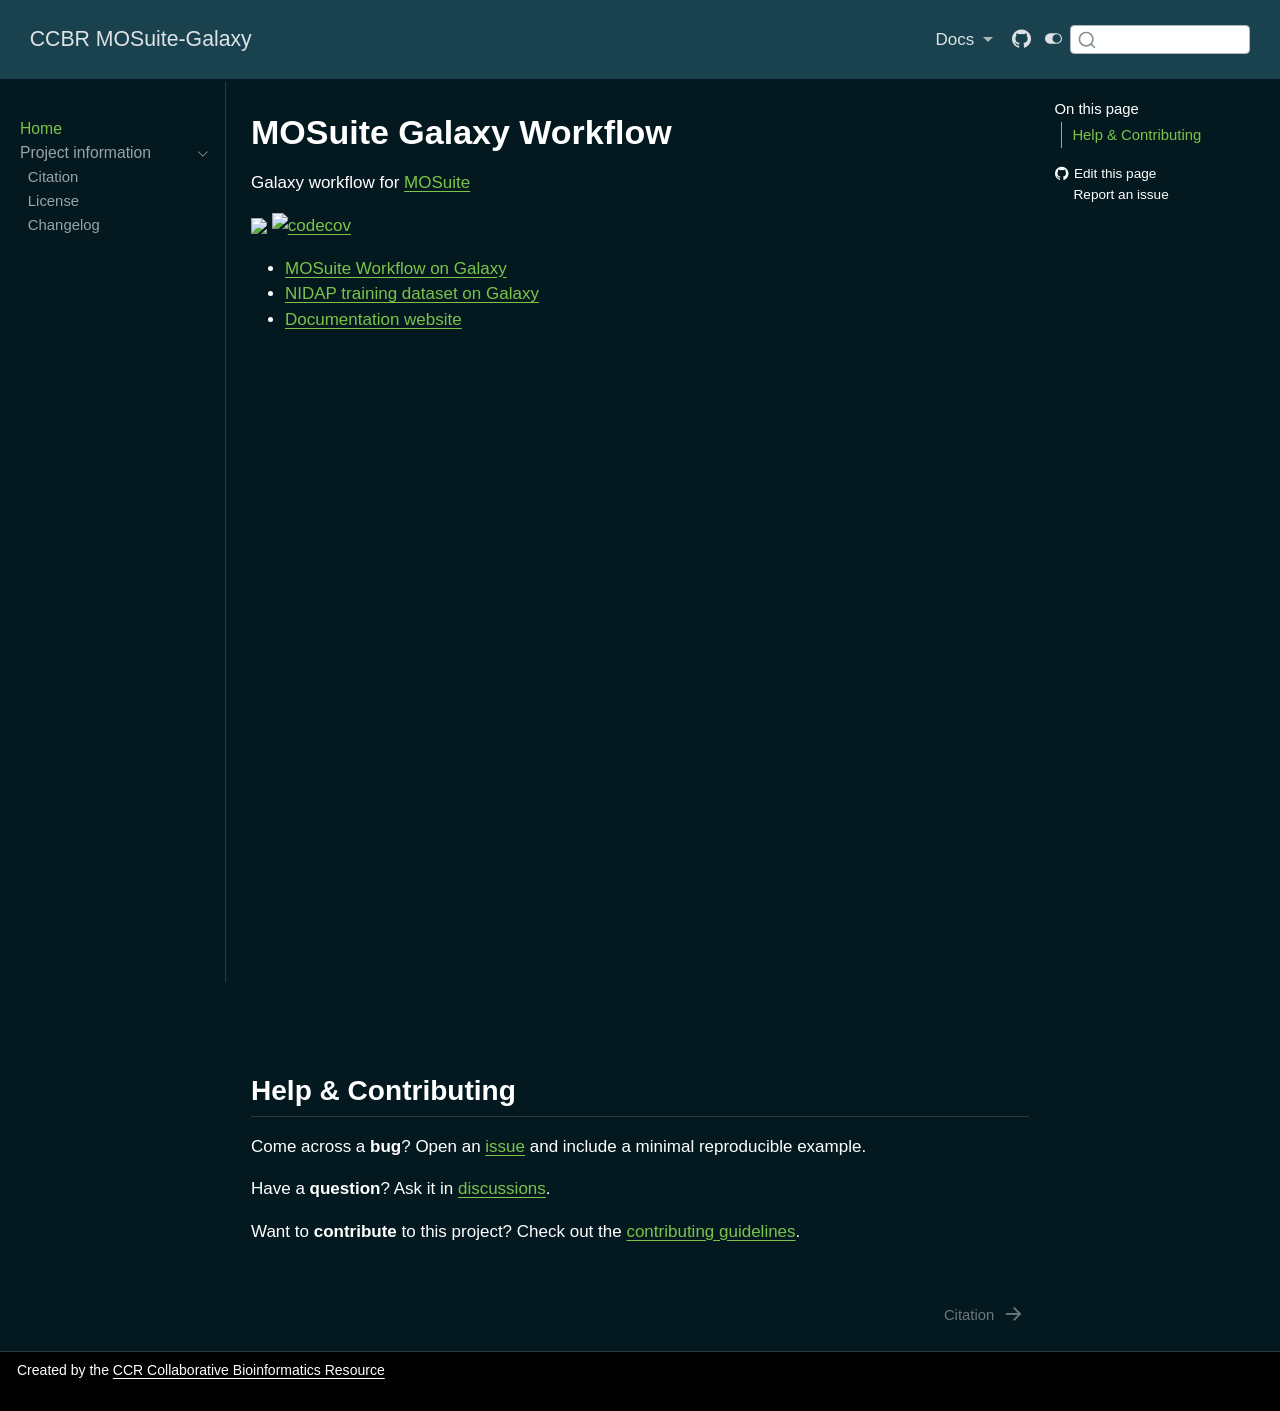
==== index.html @ 38324825 "Built site for gh-pages" ====
<!DOCTYPE html>
<html xmlns="http://www.w3.org/1999/xhtml" lang="en" xml:lang="en"><head>

<meta charset="utf-8">
<meta name="generator" content="quarto-1.9.31">

<meta name="viewport" content="width=device-width, initial-scale=1.0, user-scalable=yes">


<title>MOSuite Galaxy Workflow – CCBR MOSuite-Galaxy</title>
<style>
/* Default styles provided by pandoc.
** See https://pandoc.org/MANUAL.html#variables-for-html for config info.
*/
code{white-space: pre-wrap;}
span.smallcaps{font-variant: small-caps;}
div.columns{display: flex; gap: min(4vw, 1.5em);}
div.column{flex: auto; overflow-x: auto;}
div.hanging-indent{margin-left: 1.5em; text-indent: -1.5em;}
ul.task-list{list-style: none;}
ul.task-list li input[type="checkbox"] {
  width: 0.8em;
  margin: 0 0.8em 0.2em -1em; /* quarto-specific, see https://github.com/quarto-dev/quarto-cli/issues/4556 */ 
  vertical-align: middle;
}
</style>


<script src="site_libs/quarto-nav/quarto-nav.js"></script>
<script src="site_libs/quarto-nav/headroom.min.js"></script>
<script src="site_libs/clipboard/clipboard.min.js"></script>
<script src="site_libs/quarto-search/autocomplete.umd.js"></script>
<script src="site_libs/quarto-search/fuse.min.js"></script>
<script src="site_libs/quarto-search/quarto-search.js"></script>
<meta name="quarto:offset" content="./">
<link href="./cite.qmd" rel="next">
<script src="site_libs/quarto-html/quarto.js" type="module"></script>
<script src="site_libs/quarto-html/tabsets/tabsets.js" type="module"></script>
<script src="site_libs/quarto-html/popper.min.js"></script>
<script src="site_libs/quarto-html/tippy.umd.min.js"></script>
<script src="site_libs/quarto-html/anchor.min.js"></script>
<link href="site_libs/quarto-html/tippy.css" rel="stylesheet">
<link href="site_libs/quarto-html/quarto-syntax-highlighting-a1e9b70a0eaf1a64cba162db44e3fb1b.css" rel="stylesheet" class="quarto-color-scheme" id="quarto-text-highlighting-styles">
<link href="site_libs/quarto-html/quarto-syntax-highlighting-dark-fa35d069e1f21f13dc948bfe3a27bdc8.css" rel="stylesheet" class="quarto-color-scheme quarto-color-alternate" id="quarto-text-highlighting-styles">
<script src="site_libs/bootstrap/bootstrap.min.js"></script>
<link href="site_libs/bootstrap/bootstrap-icons.css" rel="stylesheet">
<link href="site_libs/bootstrap/bootstrap-3b1de569185897501411def4db9abafe.min.css" rel="stylesheet" append-hash="true" class="quarto-color-scheme" id="quarto-bootstrap" data-mode="light">
<link href="site_libs/bootstrap/bootstrap-dark-c319ce0831096bfe64af10b873e73c9f.min.css" rel="stylesheet" append-hash="true" class="quarto-color-scheme quarto-color-alternate" id="quarto-bootstrap" data-mode="dark">
<script id="quarto-search-options" type="application/json">{
  "location": "navbar",
  "copy-button": false,
  "collapse-after": 3,
  "panel-placement": "end",
  "type": "textbox",
  "limit": 50,
  "keyboard-shortcut": [
    "f",
    "/",
    "s"
  ],
  "language": {
    "search-no-results-text": "No results",
    "search-matching-documents-text": "matching documents",
    "search-copy-link-title": "Copy link to search",
    "search-hide-matches-text": "Hide additional matches",
    "search-more-match-text": "more match in this document",
    "search-more-matches-text": "more matches in this document",
    "search-clear-button-title": "Clear",
    "search-text-placeholder": "",
    "search-detached-cancel-button-title": "Cancel",
    "search-submit-button-title": "Submit",
    "search-label": "Search"
  }
}</script>


</head>

<body class="nav-sidebar docked nav-fixed quarto-dark"><script id="quarto-html-before-body" type="application/javascript">
    const toggleBodyColorMode = (bsSheetEl) => {
      const mode = bsSheetEl.getAttribute("data-mode");
      const bodyEl = window.document.querySelector("body");
      if (mode === "dark") {
        bodyEl.classList.add("quarto-dark");
        bodyEl.classList.remove("quarto-light");
      } else {
        bodyEl.classList.add("quarto-light");
        bodyEl.classList.remove("quarto-dark");
      }
    }
    const toggleBodyColorPrimary = () => {
      const bsSheetEl = window.document.querySelector("link#quarto-bootstrap:not([rel=disabled-stylesheet])");
      if (bsSheetEl) {
        toggleBodyColorMode(bsSheetEl);
      }
    }
    const setColorSchemeToggle = (alternate) => {
      const toggles = window.document.querySelectorAll('.quarto-color-scheme-toggle');
      for (let i=0; i < toggles.length; i++) {
        const toggle = toggles[i];
        if (toggle) {
          if (alternate) {
            toggle.classList.add("alternate");
          } else {
            toggle.classList.remove("alternate");
          }
        }
      }
    };
    const toggleColorMode = (alternate) => {
      // Switch the stylesheets
      const primaryStylesheets = window.document.querySelectorAll('link.quarto-color-scheme:not(.quarto-color-alternate)');
      const alternateStylesheets = window.document.querySelectorAll('link.quarto-color-scheme.quarto-color-alternate');
      manageTransitions('#quarto-margin-sidebar .nav-link', false);
      if (alternate) {
        // note: dark is layered on light, we don't disable primary!
        enableStylesheet(alternateStylesheets);
        for (const sheetNode of alternateStylesheets) {
          if (sheetNode.id === "quarto-bootstrap") {
            toggleBodyColorMode(sheetNode);
          }
        }
      } else {
        disableStylesheet(alternateStylesheets);
        enableStylesheet(primaryStylesheets)
        toggleBodyColorPrimary();
      }
      manageTransitions('#quarto-margin-sidebar .nav-link', true);
      // Switch the toggles
      setColorSchemeToggle(alternate)
      // Hack to workaround the fact that safari doesn't
      // properly recolor the scrollbar when toggling (#1455)
      if (navigator.userAgent.indexOf('Safari') > 0 && navigator.userAgent.indexOf('Chrome') == -1) {
        manageTransitions("body", false);
        window.scrollTo(0, 1);
        setTimeout(() => {
          window.scrollTo(0, 0);
          manageTransitions("body", true);
        }, 40);
      }
    }
    const disableStylesheet = (stylesheets) => {
      for (let i=0; i < stylesheets.length; i++) {
        const stylesheet = stylesheets[i];
        stylesheet.rel = 'disabled-stylesheet';
      }
    }
    const enableStylesheet = (stylesheets) => {
      for (let i=0; i < stylesheets.length; i++) {
        const stylesheet = stylesheets[i];
        if(stylesheet.rel !== 'stylesheet') { // for Chrome, which will still FOUC without this check
          stylesheet.rel = 'stylesheet';
        }
      }
    }
    const manageTransitions = (selector, allowTransitions) => {
      const els = window.document.querySelectorAll(selector);
      for (let i=0; i < els.length; i++) {
        const el = els[i];
        if (allowTransitions) {
          el.classList.remove('notransition');
        } else {
          el.classList.add('notransition');
        }
      }
    }
    const isFileUrl = () => {
      return window.location.protocol === 'file:';
    }
    const hasAlternateSentinel = () => {
      let styleSentinel = getColorSchemeSentinel();
      if (styleSentinel !== null) {
        return styleSentinel === "alternate";
      } else {
        return false;
      }
    }
    const setStyleSentinel = (alternate) => {
      const value = alternate ? "alternate" : "default";
      if (!isFileUrl()) {
        window.localStorage.setItem("quarto-color-scheme", value);
      } else {
        localAlternateSentinel = value;
      }
    }
    const getColorSchemeSentinel = () => {
      if (!isFileUrl()) {
        const storageValue = window.localStorage.getItem("quarto-color-scheme");
        return storageValue != null ? storageValue : localAlternateSentinel;
      } else {
        return localAlternateSentinel;
      }
    }
    const toggleGiscusIfUsed = (isAlternate, darkModeDefault) => {
      const baseTheme = document.querySelector('#giscus-base-theme')?.value ?? 'light';
      const alternateTheme = document.querySelector('#giscus-alt-theme')?.value ?? 'dark';
      let newTheme = '';
      if(authorPrefersDark) {
        newTheme = isAlternate ? baseTheme : alternateTheme;
      } else {
        newTheme = isAlternate ? alternateTheme : baseTheme;
      }
      const changeGiscusTheme = () => {
        // From: https://github.com/giscus/giscus/issues/336
        const sendMessage = (message) => {
          const iframe = document.querySelector('iframe.giscus-frame');
          if (!iframe) return;
          iframe.contentWindow.postMessage({ giscus: message }, 'https://giscus.app');
        }
        sendMessage({
          setConfig: {
            theme: newTheme
          }
        });
      }
      const isGiscussLoaded = window.document.querySelector('iframe.giscus-frame') !== null;
      if (isGiscussLoaded) {
        changeGiscusTheme();
      }
    };
    const authorPrefersDark = true;
    const darkModeDefault = authorPrefersDark;
    let localAlternateSentinel = darkModeDefault ? 'alternate' : 'default';
    // Dark / light mode switch
    window.quartoToggleColorScheme = () => {
      // Read the current dark / light value
      let toAlternate = !hasAlternateSentinel();
      toggleColorMode(toAlternate);
      setStyleSentinel(toAlternate);
      toggleGiscusIfUsed(toAlternate, darkModeDefault);
      window.dispatchEvent(new Event('resize'));
    };
    // Switch to dark mode if need be
    if (hasAlternateSentinel()) {
      toggleColorMode(true);
    } else {
      toggleColorMode(false);
    }
  </script>

<div id="quarto-search-results"></div>
  <header id="quarto-header" class="headroom fixed-top">
    <nav class="navbar navbar-expand-lg " data-bs-theme="dark">
      <div class="navbar-container container-fluid">
      <div class="navbar-brand-container mx-auto">
    <a class="navbar-brand" href="./index.html">
    <span class="navbar-title">CCBR MOSuite-Galaxy</span>
    </a>
  </div>
            <div id="quarto-search" class="" title="Search"></div>
          <button class="navbar-toggler" type="button" data-bs-toggle="collapse" data-bs-target="#navbarCollapse" aria-controls="navbarCollapse" role="menu" aria-expanded="false" aria-label="Toggle navigation" onclick="if (window.quartoToggleHeadroom) { window.quartoToggleHeadroom(); }">
  <span class="navbar-toggler-icon"></span>
</button>
          <div class="collapse navbar-collapse" id="navbarCollapse">
            <ul class="navbar-nav navbar-nav-scroll ms-auto">
  <li class="nav-item dropdown ">
    <a class="nav-link dropdown-toggle" href="#" id="nav-menu-docs" role="link" data-bs-toggle="dropdown" aria-expanded="false">
 <span class="menu-text">Docs</span>
    </a>
    <ul class="dropdown-menu dropdown-menu-end" aria-labelledby="nav-menu-docs">    
        <li>
    <a class="dropdown-item" href="./index.html">
 <span class="dropdown-text">Home</span></a>
  </li>  
        <li><hr class="dropdown-divider"></li>
        <li class="dropdown-header">Project information</li>
        <li>
    <a class="dropdown-item" href="./cite.qmd">
 <span class="dropdown-text">Citation</span></a>
  </li>  
        <li>
    <a class="dropdown-item" href="./LICENSE.html">
 <span class="dropdown-text">License</span></a>
  </li>  
        <li>
    <a class="dropdown-item" href="./CHANGELOG.html">
 <span class="dropdown-text">Changelog</span></a>
  </li>  
    </ul>
  </li>
  <li class="nav-item compact">
    <a class="nav-link" href="https://github.com/CCBR/MOSuite-Galaxy"> <i class="bi bi-github" role="img" aria-label="CCBR/MOSuite-Galaxy GitHub">
</i> 
<span class="menu-text"></span></a>
  </li>  
</ul>
          </div> <!-- /navcollapse -->
            <div class="quarto-navbar-tools">
  <a href="" class="quarto-color-scheme-toggle quarto-navigation-tool  px-1" onclick="window.quartoToggleColorScheme(); return false;" title="Toggle dark mode"><i class="bi"></i></a>
</div>
      </div> <!-- /container-fluid -->
    </nav>
  <nav class="quarto-secondary-nav">
    <div class="container-fluid d-flex">
      <button type="button" class="quarto-btn-toggle btn" data-bs-toggle="collapse" role="button" data-bs-target=".quarto-sidebar-collapse-item" aria-controls="quarto-sidebar" aria-expanded="false" aria-label="Toggle sidebar navigation" onclick="if (window.quartoToggleHeadroom) { window.quartoToggleHeadroom(); }">
        <i class="bi bi-layout-text-sidebar-reverse"></i>
      </button>
        <nav class="quarto-page-breadcrumbs" aria-label="breadcrumb"><ol class="breadcrumb"><li class="breadcrumb-item"><a href="./index.html">Home</a></li></ol></nav>
        <a class="flex-grow-1" role="navigation" data-bs-toggle="collapse" data-bs-target=".quarto-sidebar-collapse-item" aria-controls="quarto-sidebar" aria-expanded="false" aria-label="Toggle sidebar navigation" onclick="if (window.quartoToggleHeadroom) { window.quartoToggleHeadroom(); }">      
        </a>
    </div>
  </nav>
</header>
<!-- content -->
<div id="quarto-content" class="quarto-container page-columns page-rows-contents page-layout-article page-navbar">
<!-- sidebar -->
  <nav id="quarto-sidebar" class="sidebar collapse collapse-horizontal quarto-sidebar-collapse-item sidebar-navigation docked overflow-auto">
    <div class="sidebar-menu-container"> 
    <ul class="list-unstyled mt-1">
        <li class="sidebar-item">
  <div class="sidebar-item-container"> 
  <a href="./index.html" class="sidebar-item-text sidebar-link active">
 <span class="menu-text">Home</span></a>
  </div>
</li>
        <li class="sidebar-item sidebar-item-section">
      <div class="sidebar-item-container"> 
            <a class="sidebar-item-text sidebar-link text-start" data-bs-toggle="collapse" data-bs-target="#quarto-sidebar-section-1" role="navigation" aria-expanded="true">
 <span class="menu-text">Project information</span></a>
          <a class="sidebar-item-toggle text-start" data-bs-toggle="collapse" data-bs-target="#quarto-sidebar-section-1" role="navigation" aria-expanded="true" aria-label="Toggle section">
            <i class="bi bi-chevron-right ms-2"></i>
          </a> 
      </div>
      <ul id="quarto-sidebar-section-1" class="collapse list-unstyled sidebar-section depth1 show">  
          <li class="sidebar-item">
  <div class="sidebar-item-container"> 
  <a href="./cite.qmd" class="sidebar-item-text sidebar-link">
 <span class="menu-text">Citation</span></a>
  </div>
</li>
          <li class="sidebar-item">
  <div class="sidebar-item-container"> 
  <a href="./LICENSE.html" class="sidebar-item-text sidebar-link">
 <span class="menu-text">License</span></a>
  </div>
</li>
          <li class="sidebar-item">
  <div class="sidebar-item-container"> 
  <a href="./CHANGELOG.html" class="sidebar-item-text sidebar-link">
 <span class="menu-text">Changelog</span></a>
  </div>
</li>
      </ul>
  </li>
    </ul>
    </div>
</nav>
<div id="quarto-sidebar-glass" class="quarto-sidebar-collapse-item" data-bs-toggle="collapse" data-bs-target=".quarto-sidebar-collapse-item"></div>
<!-- margin-sidebar -->
    <div id="quarto-margin-sidebar" class="sidebar margin-sidebar">
        <nav id="TOC" role="doc-toc" class="toc-active">
    <h2 id="toc-title">On this page</h2>
   
  <ul>
  <li><a href="#help-contributing" id="toc-help-contributing" class="nav-link active" data-scroll-target="#help-contributing">Help &amp; Contributing</a></li>
  </ul>
<div class="toc-actions"><ul><li><a href="https://github.com/CCBR/MOSuite-Galaxy/edit/main/index.qmd" class="toc-action"><i class="bi bi-github"></i>Edit this page</a></li><li><a href="https://github.com/CCBR/MOSuite-Galaxy/issues/new" class="toc-action"><i class="bi empty"></i>Report an issue</a></li></ul></div></nav>
    </div>
<!-- main -->
<main class="content" id="quarto-document-content">


<header id="title-block-header" class="quarto-title-block default">
<div class="quarto-title">
<h1 class="title">MOSuite Galaxy Workflow</h1>
</div>



<div class="quarto-title-meta">

    
  
    
  </div>
  


</header>


<p>Galaxy workflow for <a href="https://github.com/CCBR/MOSuite">MOSuite</a></p>
<p><a href="https://github.com/CCBR/MOSuite-Galaxy/actions/workflows/build-python.yml"><img src="https://github.com/CCBR/MOSuite-Galaxy/actions/workflows/build-python.yml/badge.svg" class="img-fluid"></a> <a href="https://codecov.io/gh/CCBR/MOSuite-Galaxy"><img src="https://codecov.io/gh/CCBR/MOSuite-Galaxy/graph/badge.svg?token=QV46CjB0Bg" class="img-fluid" alt="codecov"></a></p>
<ul>
<li><a href="http://k8s-galaxy-ffd82cb77f-464836041.us-east-1.elb.amazonaws.com/u/kelly-sovacool/w/mosuite">MOSuite Workflow on Galaxy</a></li>
<li><a href="http://k8s-galaxy-ffd82cb77f-464836041.us-east-1.elb.amazonaws.com/u/kelly-sovacool/h/nidap-bulk-rna-seq-training-dataset">NIDAP training dataset on Galaxy</a></li>
<li><a href="https://ccbr.github.io/MOSuite-Galaxy/">Documentation website</a></li>
</ul>
<iframe title="Galaxy Workflow Embed" style="width: 100%; height: 700px; border: none;" src="http://k8s-galaxy-ffd82cb77f-464836041.us-east-1.elb.amazonaws.com/published/workflow?id=b5e09c44653605fe&amp;embed=true&amp;buttons=true&amp;about=true&amp;heading=true&amp;minimap=true&amp;zoom_controls=true&amp;initialX=-20&amp;initialY=-20&amp;zoom=1">
</iframe>
<section id="help-contributing" class="level2">
<h2 class="anchored" data-anchor-id="help-contributing">Help &amp; Contributing</h2>
<p>Come across a <strong>bug</strong>? Open an <a href="https://github.com/CCBR/MOSuite-Galaxy/issues">issue</a> and include a minimal reproducible example.</p>
<p>Have a <strong>question</strong>? Ask it in <a href="https://github.com/CCBR/MOSuite-Galaxy/discussions">discussions</a>.</p>
<p>Want to <strong>contribute</strong> to this project? Check out the <a href="https://CCBR.github.io/MOSuite-Galaxy/CONTRIBUTING">contributing guidelines</a>.</p>


</section>

</main> <!-- /main -->
<script id="quarto-html-after-body" type="application/javascript">
  window.document.addEventListener("DOMContentLoaded", function (event) {
    // Ensure there is a toggle, if there isn't float one in the top right
    if (window.document.querySelector('.quarto-color-scheme-toggle') === null) {
      const a = window.document.createElement('a');
      a.classList.add('top-right');
      a.classList.add('quarto-color-scheme-toggle');
      a.href = "";
      a.onclick = function() { try { window.quartoToggleColorScheme(); } catch {} return false; };
      const i = window.document.createElement("i");
      i.classList.add('bi');
      a.appendChild(i);
      window.document.body.appendChild(a);
    }
    setColorSchemeToggle(hasAlternateSentinel())
    const icon = "";
    const anchorJS = new window.AnchorJS();
    anchorJS.options = {
      placement: 'right',
      icon: icon
    };
    anchorJS.add('.anchored');
    const isCodeAnnotation = (el) => {
      for (const clz of el.classList) {
        if (clz.startsWith('code-annotation-')) {                     
          return true;
        }
      }
      return false;
    }
    const onCopySuccess = function(e) {
      // button target
      const button = e.trigger;
      // don't keep focus
      button.blur();
      // flash "checked"
      button.classList.add('code-copy-button-checked');
      var currentTitle = button.getAttribute("title");
      button.setAttribute("title", "Copied!");
      let tooltip;
      if (window.bootstrap) {
        button.setAttribute("data-bs-toggle", "tooltip");
        button.setAttribute("data-bs-placement", "left");
        button.setAttribute("data-bs-title", "Copied!");
        tooltip = new bootstrap.Tooltip(button, 
          { trigger: "manual", 
            customClass: "code-copy-button-tooltip",
            offset: [0, -8]});
        tooltip.show();    
      }
      setTimeout(function() {
        if (tooltip) {
          tooltip.hide();
          button.removeAttribute("data-bs-title");
          button.removeAttribute("data-bs-toggle");
          button.removeAttribute("data-bs-placement");
        }
        button.setAttribute("title", currentTitle);
        button.classList.remove('code-copy-button-checked');
      }, 1000);
      // clear code selection
      e.clearSelection();
    }
    const getTextToCopy = function(trigger) {
      const outerScaffold = trigger.parentElement.cloneNode(true);
      const codeEl = outerScaffold.querySelector('code');
      for (const childEl of codeEl.children) {
        if (isCodeAnnotation(childEl)) {
          childEl.remove();
        }
      }
      return codeEl.innerText;
    }
    const clipboard = new window.ClipboardJS('.code-copy-button:not([data-in-quarto-modal])', {
      text: getTextToCopy
    });
    clipboard.on('success', onCopySuccess);
    if (window.document.getElementById('quarto-embedded-source-code-modal')) {
      const clipboardModal = new window.ClipboardJS('.code-copy-button[data-in-quarto-modal]', {
        text: getTextToCopy,
        container: window.document.getElementById('quarto-embedded-source-code-modal')
      });
      clipboardModal.on('success', onCopySuccess);
    }
      var localhostRegex = new RegExp(/^(?:http|https):\/\/localhost\:?[0-9]*\//);
      var mailtoRegex = new RegExp(/^mailto:/);
        var filterRegex = new RegExp("https:\/\/ccbr\.github\.io\/MOSuite-Galaxy");
      var isInternal = (href) => {
          return filterRegex.test(href) || localhostRegex.test(href) || mailtoRegex.test(href);
      }
      // Inspect non-navigation links and adorn them if external
     var links = window.document.querySelectorAll('a[href]:not(.nav-link):not(.navbar-brand):not(.toc-action):not(.sidebar-link):not(.sidebar-item-toggle):not(.pagination-link):not(.no-external):not([aria-hidden]):not(.dropdown-item):not(.quarto-navigation-tool):not(.about-link)');
      for (var i=0; i<links.length; i++) {
        const link = links[i];
        if (!isInternal(link.href)) {
          // undo the damage that might have been done by quarto-nav.js in the case of
          // links that we want to consider external
          if (link.dataset.originalHref !== undefined) {
            link.href = link.dataset.originalHref;
          }
        }
      }
    function tippyHover(el, contentFn, onTriggerFn, onUntriggerFn) {
      const config = {
        allowHTML: true,
        maxWidth: 500,
        delay: 100,
        arrow: false,
        appendTo: function(el) {
            return el.parentElement;
        },
        interactive: true,
        interactiveBorder: 10,
        theme: 'quarto',
        placement: 'bottom-start',
      };
      if (contentFn) {
        config.content = contentFn;
      }
      if (onTriggerFn) {
        config.onTrigger = onTriggerFn;
      }
      if (onUntriggerFn) {
        config.onUntrigger = onUntriggerFn;
      }
      window.tippy(el, config); 
    }
    const noterefs = window.document.querySelectorAll('a[role="doc-noteref"]');
    for (var i=0; i<noterefs.length; i++) {
      const ref = noterefs[i];
      tippyHover(ref, function() {
        // use id or data attribute instead here
        let href = ref.getAttribute('data-footnote-href') || ref.getAttribute('href');
        try { href = new URL(href).hash; } catch {}
        const id = href.replace(/^#\/?/, "");
        const note = window.document.getElementById(id);
        if (note) {
          return note.innerHTML;
        } else {
          return "";
        }
      });
    }
    const xrefs = window.document.querySelectorAll('a.quarto-xref');
    const processXRef = (id, note) => {
      // Strip column container classes
      const stripColumnClz = (el) => {
        el.classList.remove("page-full", "page-columns");
        if (el.children) {
          for (const child of el.children) {
            stripColumnClz(child);
          }
        }
      }
      stripColumnClz(note)
      if (id === null || id.startsWith('sec-')) {
        // Special case sections, only their first couple elements
        const container = document.createElement("div");
        if (note.children && note.children.length > 2) {
          container.appendChild(note.children[0].cloneNode(true));
          for (let i = 1; i < note.children.length; i++) {
            const child = note.children[i];
            if (child.tagName === "P" && child.innerText === "") {
              continue;
            } else {
              container.appendChild(child.cloneNode(true));
              break;
            }
          }
          if (window.Quarto?.typesetMath) {
            window.Quarto.typesetMath(container);
          }
          return container.innerHTML
        } else {
          if (window.Quarto?.typesetMath) {
            window.Quarto.typesetMath(note);
          }
          return note.innerHTML;
        }
      } else {
        // Remove any anchor links if they are present
        const anchorLink = note.querySelector('a.anchorjs-link');
        if (anchorLink) {
          anchorLink.remove();
        }
        if (window.Quarto?.typesetMath) {
          window.Quarto.typesetMath(note);
        }
        if (note.classList.contains("callout")) {
          return note.outerHTML;
        } else {
          return note.innerHTML;
        }
      }
    }
    for (var i=0; i<xrefs.length; i++) {
      const xref = xrefs[i];
      tippyHover(xref, undefined, function(instance) {
        instance.disable();
        let url = xref.getAttribute('href');
        let hash = undefined; 
        if (url.startsWith('#')) {
          hash = url;
        } else {
          try { hash = new URL(url).hash; } catch {}
        }
        if (hash) {
          const id = hash.replace(/^#\/?/, "");
          const note = window.document.getElementById(id);
          if (note !== null) {
            try {
              const html = processXRef(id, note.cloneNode(true));
              instance.setContent(html);
            } finally {
              instance.enable();
              instance.show();
            }
          } else {
            // See if we can fetch this
            fetch(url.split('#')[0])
            .then(res => res.text())
            .then(html => {
              const parser = new DOMParser();
              const htmlDoc = parser.parseFromString(html, "text/html");
              const note = htmlDoc.getElementById(id);
              if (note !== null) {
                const html = processXRef(id, note);
                instance.setContent(html);
              } 
            }).finally(() => {
              instance.enable();
              instance.show();
            });
          }
        } else {
          // See if we can fetch a full url (with no hash to target)
          // This is a special case and we should probably do some content thinning / targeting
          fetch(url)
          .then(res => res.text())
          .then(html => {
            const parser = new DOMParser();
            const htmlDoc = parser.parseFromString(html, "text/html");
            const note = htmlDoc.querySelector('main.content');
            if (note !== null) {
              // This should only happen for chapter cross references
              // (since there is no id in the URL)
              // remove the first header
              if (note.children.length > 0 && note.children[0].tagName === "HEADER") {
                note.children[0].remove();
              }
              const html = processXRef(null, note);
              instance.setContent(html);
            } 
          }).finally(() => {
            instance.enable();
            instance.show();
          });
        }
      }, function(instance) {
      });
    }
        let selectedAnnoteEl;
        const selectorForAnnotation = ( cell, annotation) => {
          let cellAttr = 'data-code-cell="' + cell + '"';
          let lineAttr = 'data-code-annotation="' +  annotation + '"';
          const selector = 'span[' + cellAttr + '][' + lineAttr + ']';
          return selector;
        }
        const selectCodeLines = (annoteEl) => {
          const doc = window.document;
          const targetCell = annoteEl.getAttribute("data-target-cell");
          const targetAnnotation = annoteEl.getAttribute("data-target-annotation");
          const annoteSpan = window.document.querySelector(selectorForAnnotation(targetCell, targetAnnotation));
          const lines = annoteSpan.getAttribute("data-code-lines").split(",");
          const lineIds = lines.map((line) => {
            return targetCell + "-" + line;
          })
          let top = null;
          let height = null;
          let parent = null;
          if (lineIds.length > 0) {
              //compute the position of the single el (top and bottom and make a div)
              const el = window.document.getElementById(lineIds[0]);
              top = el.offsetTop;
              height = el.offsetHeight;
              parent = el.parentElement.parentElement;
            if (lineIds.length > 1) {
              const lastEl = window.document.getElementById(lineIds[lineIds.length - 1]);
              const bottom = lastEl.offsetTop + lastEl.offsetHeight;
              height = bottom - top;
            }
            if (top !== null && height !== null && parent !== null) {
              // cook up a div (if necessary) and position it 
              let div = window.document.getElementById("code-annotation-line-highlight");
              if (div === null) {
                div = window.document.createElement("div");
                div.setAttribute("id", "code-annotation-line-highlight");
                div.style.position = 'absolute';
                parent.appendChild(div);
              }
              div.style.top = top - 2 + "px";
              div.style.height = height + 4 + "px";
              div.style.left = 0;
              let gutterDiv = window.document.getElementById("code-annotation-line-highlight-gutter");
              if (gutterDiv === null) {
                gutterDiv = window.document.createElement("div");
                gutterDiv.setAttribute("id", "code-annotation-line-highlight-gutter");
                gutterDiv.style.position = 'absolute';
                const codeCell = window.document.getElementById(targetCell);
                const gutter = codeCell.querySelector('.code-annotation-gutter');
                gutter.appendChild(gutterDiv);
              }
              gutterDiv.style.top = top - 2 + "px";
              gutterDiv.style.height = height + 4 + "px";
            }
            selectedAnnoteEl = annoteEl;
          }
        };
        const unselectCodeLines = () => {
          const elementsIds = ["code-annotation-line-highlight", "code-annotation-line-highlight-gutter"];
          elementsIds.forEach((elId) => {
            const div = window.document.getElementById(elId);
            if (div) {
              div.remove();
            }
          });
          selectedAnnoteEl = undefined;
        };
          // Handle positioning of the toggle
      window.addEventListener(
        "resize",
        throttle(() => {
          elRect = undefined;
          if (selectedAnnoteEl) {
            selectCodeLines(selectedAnnoteEl);
          }
        }, 10)
      );
      function throttle(fn, ms) {
      let throttle = false;
      let timer;
        return (...args) => {
          if(!throttle) { // first call gets through
              fn.apply(this, args);
              throttle = true;
          } else { // all the others get throttled
              if(timer) clearTimeout(timer); // cancel #2
              timer = setTimeout(() => {
                fn.apply(this, args);
                timer = throttle = false;
              }, ms);
          }
        };
      }
        // Attach click handler to the DT
        const annoteDls = window.document.querySelectorAll('dt[data-target-cell]');
        for (const annoteDlNode of annoteDls) {
          annoteDlNode.addEventListener('click', (event) => {
            const clickedEl = event.target;
            if (clickedEl !== selectedAnnoteEl) {
              unselectCodeLines();
              const activeEl = window.document.querySelector('dt[data-target-cell].code-annotation-active');
              if (activeEl) {
                activeEl.classList.remove('code-annotation-active');
              }
              selectCodeLines(clickedEl);
              clickedEl.classList.add('code-annotation-active');
            } else {
              // Unselect the line
              unselectCodeLines();
              clickedEl.classList.remove('code-annotation-active');
            }
          });
        }
    const findCites = (el) => {
      const parentEl = el.parentElement;
      if (parentEl) {
        const cites = parentEl.dataset.cites;
        if (cites) {
          return {
            el,
            cites: cites.split(' ')
          };
        } else {
          return findCites(el.parentElement)
        }
      } else {
        return undefined;
      }
    };
    var bibliorefs = window.document.querySelectorAll('a[role="doc-biblioref"]');
    for (var i=0; i<bibliorefs.length; i++) {
      const ref = bibliorefs[i];
      const citeInfo = findCites(ref);
      if (citeInfo) {
        tippyHover(citeInfo.el, function() {
          var popup = window.document.createElement('div');
          citeInfo.cites.forEach(function(cite) {
            var citeDiv = window.document.createElement('div');
            citeDiv.classList.add('hanging-indent');
            citeDiv.classList.add('csl-entry');
            var biblioDiv = window.document.getElementById('ref-' + cite);
            if (biblioDiv) {
              citeDiv.innerHTML = biblioDiv.innerHTML;
            }
            popup.appendChild(citeDiv);
          });
          return popup.innerHTML;
        });
      }
    }
  });
  </script>
<nav class="page-navigation">
  <div class="nav-page nav-page-previous">
  </div>
  <div class="nav-page nav-page-next">
      <a href="./cite.qmd" class="pagination-link" aria-label="Citation">
        <span class="nav-page-text">Citation</span> <i class="bi bi-arrow-right-short"></i>
      </a>
  </div>
</nav>
</div> <!-- /content -->
<footer class="footer">
  <div class="nav-footer">
    <div class="nav-footer-left">
<p>Created by the <a href="https://github.com/CCBR">CCR Collaborative Bioinformatics Resource</a></p>
</div>   
    <div class="nav-footer-center">
      &nbsp;
    <div class="toc-actions d-sm-block d-md-none"><ul><li><a href="https://github.com/CCBR/MOSuite-Galaxy/edit/main/index.qmd" class="toc-action"><i class="bi bi-github"></i>Edit this page</a></li><li><a href="https://github.com/CCBR/MOSuite-Galaxy/issues/new" class="toc-action"><i class="bi empty"></i>Report an issue</a></li></ul></div></div>
    <div class="nav-footer-right">
      &nbsp;
    </div>
  </div>
</footer>




</body></html>
---- site_libs/quarto-html/tippy.css ----
.tippy-box[data-animation=fade][data-state=hidden]{opacity:0}[data-tippy-root]{max-width:calc(100vw - 10px)}.tippy-box{position:relative;background-color:#333;color:#fff;border-radius:4px;font-size:14px;line-height:1.4;white-space:normal;outline:0;transition-property:transform,visibility,opacity}.tippy-box[data-placement^=top]>.tippy-arrow{bottom:0}.tippy-box[data-placement^=top]>.tippy-arrow:before{bottom:-7px;left:0;border-width:8px 8px 0;border-top-color:initial;transform-origin:center top}.tippy-box[data-placement^=bottom]>.tippy-arrow{top:0}.tippy-box[data-placement^=bottom]>.tippy-arrow:before{top:-7px;left:0;border-width:0 8px 8px;border-bottom-color:initial;transform-origin:center bottom}.tippy-box[data-placement^=left]>.tippy-arrow{right:0}.tippy-box[data-placement^=left]>.tippy-arrow:before{border-width:8px 0 8px 8px;border-left-color:initial;right:-7px;transform-origin:center left}.tippy-box[data-placement^=right]>.tippy-arrow{left:0}.tippy-box[data-placement^=right]>.tippy-arrow:before{left:-7px;border-width:8px 8px 8px 0;border-right-color:initial;transform-origin:center right}.tippy-box[data-inertia][data-state=visible]{transition-timing-function:cubic-bezier(.54,1.5,.38,1.11)}.tippy-arrow{width:16px;height:16px;color:#333}.tippy-arrow:before{content:"";position:absolute;border-color:transparent;border-style:solid}.tippy-content{position:relative;padding:5px 9px;z-index:1}
---- site_libs/quarto-html/quarto-syntax-highlighting-a1e9b70a0eaf1a64cba162db44e3fb1b.css ----
/* quarto syntax highlight colors */
:root {
  --quarto-hl-ot-color: #003B4F;
  --quarto-hl-at-color: #657422;
  --quarto-hl-ss-color: #20794D;
  --quarto-hl-an-color: #5E5E5E;
  --quarto-hl-fu-color: #4758AB;
  --quarto-hl-st-color: #20794D;
  --quarto-hl-cf-color: #003B4F;
  --quarto-hl-op-color: #5E5E5E;
  --quarto-hl-er-color: #AD0000;
  --quarto-hl-bn-color: #AD0000;
  --quarto-hl-al-color: #AD0000;
  --quarto-hl-va-color: #111111;
  --quarto-hl-bu-color: inherit;
  --quarto-hl-ex-color: inherit;
  --quarto-hl-pp-color: #AD0000;
  --quarto-hl-in-color: #5E5E5E;
  --quarto-hl-vs-color: #20794D;
  --quarto-hl-wa-color: #5E5E5E;
  --quarto-hl-do-color: #5E5E5E;
  --quarto-hl-im-color: #00769E;
  --quarto-hl-ch-color: #20794D;
  --quarto-hl-dt-color: #AD0000;
  --quarto-hl-fl-color: #AD0000;
  --quarto-hl-co-color: #5E5E5E;
  --quarto-hl-cv-color: #5E5E5E;
  --quarto-hl-cn-color: #8f5902;
  --quarto-hl-sc-color: #5E5E5E;
  --quarto-hl-dv-color: #AD0000;
  --quarto-hl-kw-color: #003B4F;
}

/* other quarto variables */
:root {
  --quarto-font-monospace: "Roboto Mono", "Andale Mono" "Source Code Pro", monospace;
}

/* syntax highlight based on Pandoc's rules */
pre > code.sourceCode > span {
  color: #003B4F;
}

code.sourceCode > span {
  color: #003B4F;
}

div.sourceCode,
div.sourceCode pre.sourceCode {
  color: #003B4F;
}

/* Normal */
code span {
  color: #003B4F;
}

/* Alert */
code span.al {
  color: #AD0000;
  font-style: inherit;
}

/* Annotation */
code span.an {
  color: #5E5E5E;
  font-style: inherit;
}

/* Attribute */
code span.at {
  color: #657422;
  font-style: inherit;
}

/* BaseN */
code span.bn {
  color: #AD0000;
  font-style: inherit;
}

/* BuiltIn */
code span.bu {
  font-style: inherit;
}

/* ControlFlow */
code span.cf {
  color: #003B4F;
  font-weight: bold;
  font-style: inherit;
}

/* Char */
code span.ch {
  color: #20794D;
  font-style: inherit;
}

/* Constant */
code span.cn {
  color: #8f5902;
  font-style: inherit;
}

/* Comment */
code span.co {
  color: #5E5E5E;
  font-style: inherit;
}

/* CommentVar */
code span.cv {
  color: #5E5E5E;
  font-style: italic;
}

/* Documentation */
code span.do {
  color: #5E5E5E;
  font-style: italic;
}

/* DataType */
code span.dt {
  color: #AD0000;
  font-style: inherit;
}

/* DecVal */
code span.dv {
  color: #AD0000;
  font-style: inherit;
}

/* Error */
code span.er {
  color: #AD0000;
  font-style: inherit;
}

/* Extension */
code span.ex {
  font-style: inherit;
}

/* Float */
code span.fl {
  color: #AD0000;
  font-style: inherit;
}

/* Function */
code span.fu {
  color: #4758AB;
  font-style: inherit;
}

/* Import */
code span.im {
  color: #00769E;
  font-style: inherit;
}

/* Information */
code span.in {
  color: #5E5E5E;
  font-style: inherit;
}

/* Keyword */
code span.kw {
  color: #003B4F;
  font-weight: bold;
  font-style: inherit;
}

/* Operator */
code span.op {
  color: #5E5E5E;
  font-style: inherit;
}

/* Other */
code span.ot {
  color: #003B4F;
  font-style: inherit;
}

/* Preprocessor */
code span.pp {
  color: #AD0000;
  font-style: inherit;
}

/* SpecialChar */
code span.sc {
  color: #5E5E5E;
  font-style: inherit;
}

/* SpecialString */
code span.ss {
  color: #20794D;
  font-style: inherit;
}

/* String */
code span.st {
  color: #20794D;
  font-style: inherit;
}

/* Variable */
code span.va {
  color: #111111;
  font-style: inherit;
}

/* VerbatimString */
code span.vs {
  color: #20794D;
  font-style: inherit;
}

/* Warning */
code span.wa {
  color: #5E5E5E;
  font-style: italic;
}

.prevent-inlining {
  content: "</";
}

/*# sourceMappingURL=e630846522b64b6b78eef6cd0c7b4950.css.map */
---- site_libs/quarto-html/quarto-syntax-highlighting-dark-fa35d069e1f21f13dc948bfe3a27bdc8.css ----
/* quarto syntax highlight colors */
:root {
  --quarto-hl-al-color: #f07178;
  --quarto-hl-an-color: #d4d0ab;
  --quarto-hl-at-color: #00e0e0;
  --quarto-hl-bn-color: #d4d0ab;
  --quarto-hl-bu-color: #abe338;
  --quarto-hl-ch-color: #abe338;
  --quarto-hl-co-color: #f8f8f2;
  --quarto-hl-cv-color: #ffd700;
  --quarto-hl-cn-color: #ffd700;
  --quarto-hl-cf-color: #ffa07a;
  --quarto-hl-dt-color: #ffa07a;
  --quarto-hl-dv-color: #d4d0ab;
  --quarto-hl-do-color: #f8f8f2;
  --quarto-hl-er-color: #f07178;
  --quarto-hl-ex-color: #00e0e0;
  --quarto-hl-fl-color: #d4d0ab;
  --quarto-hl-fu-color: #ffa07a;
  --quarto-hl-im-color: #abe338;
  --quarto-hl-in-color: #d4d0ab;
  --quarto-hl-kw-color: #ffa07a;
  --quarto-hl-op-color: #ffa07a;
  --quarto-hl-ot-color: #00e0e0;
  --quarto-hl-pp-color: #dcc6e0;
  --quarto-hl-re-color: #00e0e0;
  --quarto-hl-sc-color: #abe338;
  --quarto-hl-ss-color: #abe338;
  --quarto-hl-st-color: #abe338;
  --quarto-hl-va-color: #00e0e0;
  --quarto-hl-vs-color: #abe338;
  --quarto-hl-wa-color: #dcc6e0;
}

/* other quarto variables */
:root {
  --quarto-font-monospace: "Roboto Mono", "Andale Mono" "Source Code Pro", monospace;
}

/* syntax highlight based on Pandoc's rules */
pre > code.sourceCode > span {
  color: #f8f8f2;
}

code.sourceCode > span {
  color: #f8f8f2;
}

div.sourceCode,
div.sourceCode pre.sourceCode {
  color: #f8f8f2;
}

/* Normal */
code span {
  color: #f8f8f2;
}

/* Alert */
code span.al {
  color: #f07178;
}

/* Annotation */
code span.an {
  color: #d4d0ab;
}

/* Attribute */
code span.at {
  color: #00e0e0;
}

/* BaseN */
code span.bn {
  color: #d4d0ab;
}

/* BuiltIn */
code span.bu {
  color: #abe338;
}

/* ControlFlow */
code span.cf {
  font-weight: bold;
  color: #ffa07a;
}

/* Char */
code span.ch {
  color: #abe338;
}

/* Constant */
code span.cn {
  color: #ffd700;
}

/* Comment */
code span.co {
  font-style: italic;
  color: #f8f8f2;
}

/* CommentVar */
code span.cv {
  color: #ffd700;
}

/* Documentation */
code span.do {
  color: #f8f8f2;
}

/* DataType */
code span.dt {
  color: #ffa07a;
}

/* DecVal */
code span.dv {
  color: #d4d0ab;
}

/* Error */
code span.er {
  color: #f07178;
  text-decoration: underline;
}

/* Extension */
code span.ex {
  font-weight: bold;
  color: #00e0e0;
}

/* Float */
code span.fl {
  color: #d4d0ab;
}

/* Function */
code span.fu {
  color: #ffa07a;
}

/* Import */
code span.im {
  color: #abe338;
}

/* Information */
code span.in {
  color: #d4d0ab;
}

/* Keyword */
code span.kw {
  font-weight: bold;
  color: #ffa07a;
}

/* Operator */
code span.op {
  color: #ffa07a;
}

/* Other */
code span.ot {
  color: #00e0e0;
}

/* Preprocessor */
code span.pp {
  color: #dcc6e0;
}

/* RegionMarker */
code span.re {
  background-color: #f8f8f2;
  color: #00e0e0;
}

/* SpecialChar */
code span.sc {
  color: #abe338;
}

/* SpecialString */
code span.ss {
  color: #abe338;
}

/* String */
code span.st {
  color: #abe338;
}

/* Variable */
code span.va {
  color: #00e0e0;
}

/* VerbatimString */
code span.vs {
  color: #abe338;
}

/* Warning */
code span.wa {
  color: #dcc6e0;
}

.prevent-inlining {
  content: "</";
}

/*# sourceMappingURL=7e8bd8b04e861ceb9773822e60b6f031.css.map */
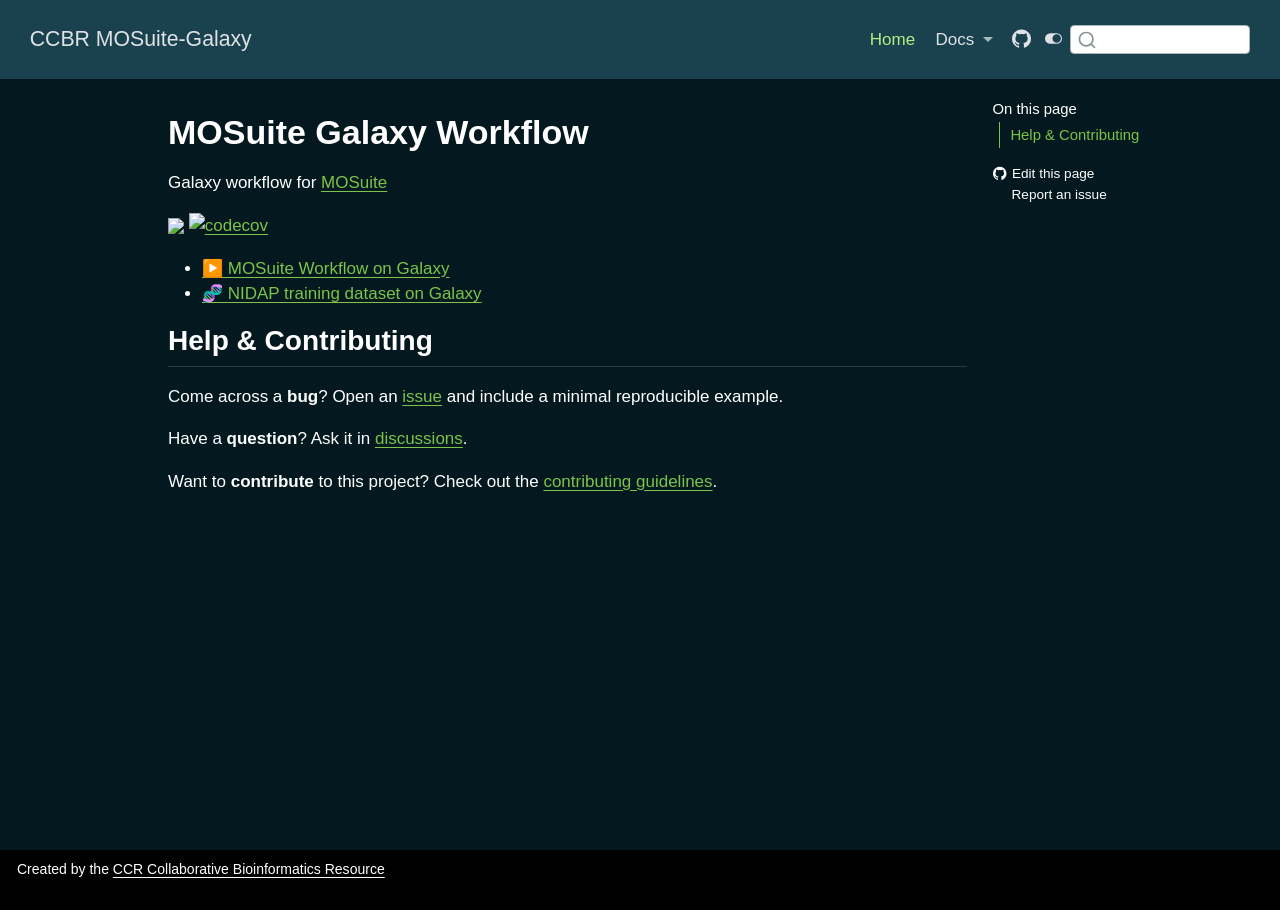
==== commit 18b53444: "Built site for gh-pages" ====
--- a/index.html
+++ b/index.html
@@ -2,7 +2,7 @@
 <html xmlns="http://www.w3.org/1999/xhtml" lang="en" xml:lang="en"><head>
 
 <meta charset="utf-8">
-<meta name="generator" content="quarto-1.9.31">
+<meta name="generator" content="quarto-1.9.37">
 
 <meta name="viewport" content="width=device-width, initial-scale=1.0, user-scalable=yes">
 
@@ -33,19 +33,18 @@
 <script src="site_libs/quarto-search/fuse.min.js"></script>
 <script src="site_libs/quarto-search/quarto-search.js"></script>
 <meta name="quarto:offset" content="./">
-<link href="./cite.qmd" rel="next">
 <script src="site_libs/quarto-html/quarto.js" type="module"></script>
 <script src="site_libs/quarto-html/tabsets/tabsets.js" type="module"></script>
 <script src="site_libs/quarto-html/popper.min.js"></script>
 <script src="site_libs/quarto-html/tippy.umd.min.js"></script>
 <script src="site_libs/quarto-html/anchor.min.js"></script>
 <link href="site_libs/quarto-html/tippy.css" rel="stylesheet">
-<link href="site_libs/quarto-html/quarto-syntax-highlighting-a1e9b70a0eaf1a64cba162db44e3fb1b.css" rel="stylesheet" class="quarto-color-scheme" id="quarto-text-highlighting-styles">
-<link href="site_libs/quarto-html/quarto-syntax-highlighting-dark-fa35d069e1f21f13dc948bfe3a27bdc8.css" rel="stylesheet" class="quarto-color-scheme quarto-color-alternate" id="quarto-text-highlighting-styles">
+<link href="site_libs/quarto-html/quarto-syntax-highlighting-4966be128bf5d7157e543ea73e8e4462.css" rel="stylesheet" class="quarto-color-scheme" id="quarto-text-highlighting-styles">
+<link href="site_libs/quarto-html/quarto-syntax-highlighting-dark-367f765ab51f6781aa43ef7df43ea4c0.css" rel="stylesheet" class="quarto-color-scheme quarto-color-alternate" id="quarto-text-highlighting-styles">
 <script src="site_libs/bootstrap/bootstrap.min.js"></script>
 <link href="site_libs/bootstrap/bootstrap-icons.css" rel="stylesheet">
-<link href="site_libs/bootstrap/bootstrap-3b1de569185897501411def4db9abafe.min.css" rel="stylesheet" append-hash="true" class="quarto-color-scheme" id="quarto-bootstrap" data-mode="light">
-<link href="site_libs/bootstrap/bootstrap-dark-c319ce0831096bfe64af10b873e73c9f.min.css" rel="stylesheet" append-hash="true" class="quarto-color-scheme quarto-color-alternate" id="quarto-bootstrap" data-mode="dark">
+<link href="site_libs/bootstrap/bootstrap-c4fec88b975a634cdb1fd8c3685b61e0.min.css" rel="stylesheet" append-hash="true" class="quarto-color-scheme" id="quarto-bootstrap" data-mode="light">
+<link href="site_libs/bootstrap/bootstrap-dark-7e88c979873805ef41421e9d83f176ce.min.css" rel="stylesheet" append-hash="true" class="quarto-color-scheme quarto-color-alternate" id="quarto-bootstrap" data-mode="dark">
 <script id="quarto-search-options" type="application/json">{
   "location": "navbar",
   "copy-button": false,
@@ -76,7 +75,7 @@
 
 </head>
 
-<body class="nav-sidebar docked nav-fixed quarto-dark"><script id="quarto-html-before-body" type="application/javascript">
+<body class="nav-fixed quarto-dark"><script id="quarto-html-before-body" type="application/javascript">
     const toggleBodyColorMode = (bsSheetEl) => {
       const mode = bsSheetEl.getAttribute("data-mode");
       const bodyEl = window.document.querySelector("body");
@@ -253,19 +252,17 @@
 </button>
           <div class="collapse navbar-collapse" id="navbarCollapse">
             <ul class="navbar-nav navbar-nav-scroll ms-auto">
+  <li class="nav-item">
+    <a class="nav-link active" href="./index.html" aria-current="page"> 
+<span class="menu-text">Home</span></a>
+  </li>  
   <li class="nav-item dropdown ">
     <a class="nav-link dropdown-toggle" href="#" id="nav-menu-docs" role="link" data-bs-toggle="dropdown" aria-expanded="false">
  <span class="menu-text">Docs</span>
     </a>
     <ul class="dropdown-menu dropdown-menu-end" aria-labelledby="nav-menu-docs">    
         <li>
-    <a class="dropdown-item" href="./index.html">
- <span class="dropdown-text">Home</span></a>
-  </li>  
-        <li><hr class="dropdown-divider"></li>
-        <li class="dropdown-header">Project information</li>
-        <li>
-    <a class="dropdown-item" href="./cite.qmd">
+    <a class="dropdown-item" href="./cite.html">
  <span class="dropdown-text">Citation</span></a>
   </li>  
         <li>
@@ -290,62 +287,10 @@
 </div>
       </div> <!-- /container-fluid -->
     </nav>
-  <nav class="quarto-secondary-nav">
-    <div class="container-fluid d-flex">
-      <button type="button" class="quarto-btn-toggle btn" data-bs-toggle="collapse" role="button" data-bs-target=".quarto-sidebar-collapse-item" aria-controls="quarto-sidebar" aria-expanded="false" aria-label="Toggle sidebar navigation" onclick="if (window.quartoToggleHeadroom) { window.quartoToggleHeadroom(); }">
-        <i class="bi bi-layout-text-sidebar-reverse"></i>
-      </button>
-        <nav class="quarto-page-breadcrumbs" aria-label="breadcrumb"><ol class="breadcrumb"><li class="breadcrumb-item"><a href="./index.html">Home</a></li></ol></nav>
-        <a class="flex-grow-1" role="navigation" data-bs-toggle="collapse" data-bs-target=".quarto-sidebar-collapse-item" aria-controls="quarto-sidebar" aria-expanded="false" aria-label="Toggle sidebar navigation" onclick="if (window.quartoToggleHeadroom) { window.quartoToggleHeadroom(); }">      
-        </a>
-    </div>
-  </nav>
 </header>
 <!-- content -->
 <div id="quarto-content" class="quarto-container page-columns page-rows-contents page-layout-article page-navbar">
 <!-- sidebar -->
-  <nav id="quarto-sidebar" class="sidebar collapse collapse-horizontal quarto-sidebar-collapse-item sidebar-navigation docked overflow-auto">
-    <div class="sidebar-menu-container"> 
-    <ul class="list-unstyled mt-1">
-        <li class="sidebar-item">
-  <div class="sidebar-item-container"> 
-  <a href="./index.html" class="sidebar-item-text sidebar-link active">
- <span class="menu-text">Home</span></a>
-  </div>
-</li>
-        <li class="sidebar-item sidebar-item-section">
-      <div class="sidebar-item-container"> 
-            <a class="sidebar-item-text sidebar-link text-start" data-bs-toggle="collapse" data-bs-target="#quarto-sidebar-section-1" role="navigation" aria-expanded="true">
- <span class="menu-text">Project information</span></a>
-          <a class="sidebar-item-toggle text-start" data-bs-toggle="collapse" data-bs-target="#quarto-sidebar-section-1" role="navigation" aria-expanded="true" aria-label="Toggle section">
-            <i class="bi bi-chevron-right ms-2"></i>
-          </a> 
-      </div>
-      <ul id="quarto-sidebar-section-1" class="collapse list-unstyled sidebar-section depth1 show">  
-          <li class="sidebar-item">
-  <div class="sidebar-item-container"> 
-  <a href="./cite.qmd" class="sidebar-item-text sidebar-link">
- <span class="menu-text">Citation</span></a>
-  </div>
-</li>
-          <li class="sidebar-item">
-  <div class="sidebar-item-container"> 
-  <a href="./LICENSE.html" class="sidebar-item-text sidebar-link">
- <span class="menu-text">License</span></a>
-  </div>
-</li>
-          <li class="sidebar-item">
-  <div class="sidebar-item-container"> 
-  <a href="./CHANGELOG.html" class="sidebar-item-text sidebar-link">
- <span class="menu-text">Changelog</span></a>
-  </div>
-</li>
-      </ul>
-  </li>
-    </ul>
-    </div>
-</nav>
-<div id="quarto-sidebar-glass" class="quarto-sidebar-collapse-item" data-bs-toggle="collapse" data-bs-target=".quarto-sidebar-collapse-item"></div>
 <!-- margin-sidebar -->
     <div id="quarto-margin-sidebar" class="sidebar margin-sidebar">
         <nav id="TOC" role="doc-toc" class="toc-active">
@@ -380,14 +325,19 @@
 
 
 <p>Galaxy workflow for <a href="https://github.com/CCBR/MOSuite">MOSuite</a></p>
-<p><a href="https://github.com/CCBR/MOSuite-Galaxy/actions/workflows/build-python.yml"><img src="https://github.com/CCBR/MOSuite-Galaxy/actions/workflows/build-python.yml/badge.svg" class="img-fluid"></a> <a href="https://codecov.io/gh/CCBR/MOSuite-Galaxy"><img src="https://codecov.io/gh/CCBR/MOSuite-Galaxy/graph/badge.svg?token=QV46CjB0Bg" class="img-fluid" alt="codecov"></a></p>
+<p><a href="https://github.com/CCBR/MOSuite-Galaxy/actions/workflows/build.yml"><img src="https://github.com/CCBR/MOSuite-Galaxy/actions/workflows/build.yml/badge.svg" class="img-fluid"></a> <a href="https://codecov.io/gh/CCBR/MOSuite-Galaxy"><img src="https://codecov.io/gh/CCBR/MOSuite-Galaxy/graph/badge.svg?token=QV46CjB0Bg" class="img-fluid" alt="codecov"></a></p>
 <ul>
-<li><a href="http://k8s-galaxy-ffd82cb77f-464836041.us-east-1.elb.amazonaws.com/u/kelly-sovacool/w/mosuite">MOSuite Workflow on Galaxy</a></li>
-<li><a href="http://k8s-galaxy-ffd82cb77f-464836041.us-east-1.elb.amazonaws.com/u/kelly-sovacool/h/nidap-bulk-rna-seq-training-dataset">NIDAP training dataset on Galaxy</a></li>
-<li><a href="https://ccbr.github.io/MOSuite-Galaxy/">Documentation website</a></li>
+<li><a href="http://k8s-galaxy-ffd82cb77f-464836041.us-east-1.elb.amazonaws.com/u/kelly-sovacool/w/mosuite">▶️ MOSuite Workflow on Galaxy</a></li>
+<li><a href="http://k8s-galaxy-ffd82cb77f-464836041.us-east-1.elb.amazonaws.com/u/kelly-sovacool/h/nidap-bulk-rna-seq-training-dataset">🧬 NIDAP training dataset on Galaxy</a></li>
 </ul>
-<iframe title="Galaxy Workflow Embed" style="width: 100%; height: 700px; border: none;" src="http://k8s-galaxy-ffd82cb77f-464836041.us-east-1.elb.amazonaws.com/published/workflow?id=b5e09c44653605fe&amp;embed=true&amp;buttons=true&amp;about=true&amp;heading=true&amp;minimap=true&amp;zoom_controls=true&amp;initialX=-20&amp;initialY=-20&amp;zoom=1">
-</iframe>
+<!--
+Workflow embed fails to render: "<server url> refused to connect"
+```{=html}
+
+<iframe title="Galaxy Workflow Embed" style="width: 100%; height: 700px; border: none;" src="http://k8s-galaxy-ffd82cb77f-464836041.us-east-1.elb.amazonaws.com/published/workflow?id=b5e09c44653605fe&embed=true&buttons=true&about=false&heading=false&minimap=true&zoom_controls=true&initialX=-20&initialY=-20&zoom=1"></iframe>
+
+```
+-->
 <section id="help-contributing" class="level2">
 <h2 class="anchored" data-anchor-id="help-contributing">Help &amp; Contributing</h2>
 <p>Come across a <strong>bug</strong>? Open an <a href="https://github.com/CCBR/MOSuite-Galaxy/issues">issue</a> and include a minimal reproducible example.</p>
@@ -811,15 +761,6 @@
     }
   });
   </script>
-<nav class="page-navigation">
-  <div class="nav-page nav-page-previous">
-  </div>
-  <div class="nav-page nav-page-next">
-      <a href="./cite.qmd" class="pagination-link" aria-label="Citation">
-        <span class="nav-page-text">Citation</span> <i class="bi bi-arrow-right-short"></i>
-      </a>
-  </div>
-</nav>
 </div> <!-- /content -->
 <footer class="footer">
   <div class="nav-footer">
--- a/site_libs/quarto-html/quarto-syntax-highlighting-4966be128bf5d7157e543ea73e8e4462.css
+++ b/site_libs/quarto-html/quarto-syntax-highlighting-4966be128bf5d7157e543ea73e8e4462.css
@@ -0,0 +1,236 @@
+/* quarto syntax highlight colors */
+:root {
+  --quarto-hl-ot-color: #003B4F;
+  --quarto-hl-at-color: #657422;
+  --quarto-hl-ss-color: #20794D;
+  --quarto-hl-an-color: #5E5E5E;
+  --quarto-hl-fu-color: #4758AB;
+  --quarto-hl-st-color: #20794D;
+  --quarto-hl-cf-color: #003B4F;
+  --quarto-hl-op-color: #5E5E5E;
+  --quarto-hl-er-color: #AD0000;
+  --quarto-hl-bn-color: #AD0000;
+  --quarto-hl-al-color: #AD0000;
+  --quarto-hl-va-color: #111111;
+  --quarto-hl-bu-color: inherit;
+  --quarto-hl-ex-color: inherit;
+  --quarto-hl-pp-color: #AD0000;
+  --quarto-hl-in-color: #5E5E5E;
+  --quarto-hl-vs-color: #20794D;
+  --quarto-hl-wa-color: #5E5E5E;
+  --quarto-hl-do-color: #5E5E5E;
+  --quarto-hl-im-color: #00769E;
+  --quarto-hl-ch-color: #20794D;
+  --quarto-hl-dt-color: #AD0000;
+  --quarto-hl-fl-color: #AD0000;
+  --quarto-hl-co-color: #5E5E5E;
+  --quarto-hl-cv-color: #5E5E5E;
+  --quarto-hl-cn-color: #8f5902;
+  --quarto-hl-sc-color: #5E5E5E;
+  --quarto-hl-dv-color: #AD0000;
+  --quarto-hl-kw-color: #003B4F;
+}
+
+/* other quarto variables */
+:root {
+  --quarto-font-monospace: "Roboto Mono", "Andale Mono" "Source Code Pro", monospace;
+}
+
+/* syntax highlight based on Pandoc's rules */
+pre > code.sourceCode > span {
+  color: #003B4F;
+}
+
+code.sourceCode > span {
+  color: #003B4F;
+}
+
+div.sourceCode,
+div.sourceCode pre.sourceCode {
+  color: #003B4F;
+}
+
+/* Normal */
+code span {
+  color: #003B4F;
+}
+
+/* Alert */
+code span.al {
+  color: #AD0000;
+  font-style: inherit;
+}
+
+/* Annotation */
+code span.an {
+  color: #5E5E5E;
+  font-style: inherit;
+}
+
+/* Attribute */
+code span.at {
+  color: #657422;
+  font-style: inherit;
+}
+
+/* BaseN */
+code span.bn {
+  color: #AD0000;
+  font-style: inherit;
+}
+
+/* BuiltIn */
+code span.bu {
+  font-style: inherit;
+}
+
+/* ControlFlow */
+code span.cf {
+  color: #003B4F;
+  font-weight: bold;
+  font-style: inherit;
+}
+
+/* Char */
+code span.ch {
+  color: #20794D;
+  font-style: inherit;
+}
+
+/* Constant */
+code span.cn {
+  color: #8f5902;
+  font-style: inherit;
+}
+
+/* Comment */
+code span.co {
+  color: #5E5E5E;
+  font-style: inherit;
+}
+
+/* CommentVar */
+code span.cv {
+  color: #5E5E5E;
+  font-style: italic;
+}
+
+/* Documentation */
+code span.do {
+  color: #5E5E5E;
+  font-style: italic;
+}
+
+/* DataType */
+code span.dt {
+  color: #AD0000;
+  font-style: inherit;
+}
+
+/* DecVal */
+code span.dv {
+  color: #AD0000;
+  font-style: inherit;
+}
+
+/* Error */
+code span.er {
+  color: #AD0000;
+  font-style: inherit;
+}
+
+/* Extension */
+code span.ex {
+  font-style: inherit;
+}
+
+/* Float */
+code span.fl {
+  color: #AD0000;
+  font-style: inherit;
+}
+
+/* Function */
+code span.fu {
+  color: #4758AB;
+  font-style: inherit;
+}
+
+/* Import */
+code span.im {
+  color: #00769E;
+  font-style: inherit;
+}
+
+/* Information */
+code span.in {
+  color: #5E5E5E;
+  font-style: inherit;
+}
+
+/* Keyword */
+code span.kw {
+  color: #003B4F;
+  font-weight: bold;
+  font-style: inherit;
+}
+
+/* Operator */
+code span.op {
+  color: #5E5E5E;
+  font-style: inherit;
+}
+
+/* Other */
+code span.ot {
+  color: #003B4F;
+  font-style: inherit;
+}
+
+/* Preprocessor */
+code span.pp {
+  color: #AD0000;
+  font-style: inherit;
+}
+
+/* SpecialChar */
+code span.sc {
+  color: #5E5E5E;
+  font-style: inherit;
+}
+
+/* SpecialString */
+code span.ss {
+  color: #20794D;
+  font-style: inherit;
+}
+
+/* String */
+code span.st {
+  color: #20794D;
+  font-style: inherit;
+}
+
+/* Variable */
+code span.va {
+  color: #111111;
+  font-style: inherit;
+}
+
+/* VerbatimString */
+code span.vs {
+  color: #20794D;
+  font-style: inherit;
+}
+
+/* Warning */
+code span.wa {
+  color: #5E5E5E;
+  font-style: italic;
+}
+
+.prevent-inlining {
+  content: "</";
+}
+
+/*# sourceMappingURL=7d3d05d8fda73c1c7cec87692744a140.css.map */
--- a/site_libs/quarto-html/quarto-syntax-highlighting-dark-367f765ab51f6781aa43ef7df43ea4c0.css
+++ b/site_libs/quarto-html/quarto-syntax-highlighting-dark-367f765ab51f6781aa43ef7df43ea4c0.css
@@ -0,0 +1,219 @@
+/* quarto syntax highlight colors */
+:root {
+  --quarto-hl-al-color: #f07178;
+  --quarto-hl-an-color: #d4d0ab;
+  --quarto-hl-at-color: #00e0e0;
+  --quarto-hl-bn-color: #d4d0ab;
+  --quarto-hl-bu-color: #abe338;
+  --quarto-hl-ch-color: #abe338;
+  --quarto-hl-co-color: #f8f8f2;
+  --quarto-hl-cv-color: #ffd700;
+  --quarto-hl-cn-color: #ffd700;
+  --quarto-hl-cf-color: #ffa07a;
+  --quarto-hl-dt-color: #ffa07a;
+  --quarto-hl-dv-color: #d4d0ab;
+  --quarto-hl-do-color: #f8f8f2;
+  --quarto-hl-er-color: #f07178;
+  --quarto-hl-ex-color: #00e0e0;
+  --quarto-hl-fl-color: #d4d0ab;
+  --quarto-hl-fu-color: #ffa07a;
+  --quarto-hl-im-color: #abe338;
+  --quarto-hl-in-color: #d4d0ab;
+  --quarto-hl-kw-color: #ffa07a;
+  --quarto-hl-op-color: #ffa07a;
+  --quarto-hl-ot-color: #00e0e0;
+  --quarto-hl-pp-color: #dcc6e0;
+  --quarto-hl-re-color: #00e0e0;
+  --quarto-hl-sc-color: #abe338;
+  --quarto-hl-ss-color: #abe338;
+  --quarto-hl-st-color: #abe338;
+  --quarto-hl-va-color: #00e0e0;
+  --quarto-hl-vs-color: #abe338;
+  --quarto-hl-wa-color: #dcc6e0;
+}
+
+/* other quarto variables */
+:root {
+  --quarto-font-monospace: "Roboto Mono", "Andale Mono" "Source Code Pro", monospace;
+}
+
+/* syntax highlight based on Pandoc's rules */
+pre > code.sourceCode > span {
+  color: #f8f8f2;
+}
+
+code.sourceCode > span {
+  color: #f8f8f2;
+}
+
+div.sourceCode,
+div.sourceCode pre.sourceCode {
+  color: #f8f8f2;
+}
+
+/* Normal */
+code span {
+  color: #f8f8f2;
+}
+
+/* Alert */
+code span.al {
+  color: #f07178;
+}
+
+/* Annotation */
+code span.an {
+  color: #d4d0ab;
+}
+
+/* Attribute */
+code span.at {
+  color: #00e0e0;
+}
+
+/* BaseN */
+code span.bn {
+  color: #d4d0ab;
+}
+
+/* BuiltIn */
+code span.bu {
+  color: #abe338;
+}
+
+/* ControlFlow */
+code span.cf {
+  font-weight: bold;
+  color: #ffa07a;
+}
+
+/* Char */
+code span.ch {
+  color: #abe338;
+}
+
+/* Constant */
+code span.cn {
+  color: #ffd700;
+}
+
+/* Comment */
+code span.co {
+  font-style: italic;
+  color: #f8f8f2;
+}
+
+/* CommentVar */
+code span.cv {
+  color: #ffd700;
+}
+
+/* Documentation */
+code span.do {
+  color: #f8f8f2;
+}
+
+/* DataType */
+code span.dt {
+  color: #ffa07a;
+}
+
+/* DecVal */
+code span.dv {
+  color: #d4d0ab;
+}
+
+/* Error */
+code span.er {
+  color: #f07178;
+  text-decoration: underline;
+}
+
+/* Extension */
+code span.ex {
+  font-weight: bold;
+  color: #00e0e0;
+}
+
+/* Float */
+code span.fl {
+  color: #d4d0ab;
+}
+
+/* Function */
+code span.fu {
+  color: #ffa07a;
+}
+
+/* Import */
+code span.im {
+  color: #abe338;
+}
+
+/* Information */
+code span.in {
+  color: #d4d0ab;
+}
+
+/* Keyword */
+code span.kw {
+  font-weight: bold;
+  color: #ffa07a;
+}
+
+/* Operator */
+code span.op {
+  color: #ffa07a;
+}
+
+/* Other */
+code span.ot {
+  color: #00e0e0;
+}
+
+/* Preprocessor */
+code span.pp {
+  color: #dcc6e0;
+}
+
+/* RegionMarker */
+code span.re {
+  background-color: #f8f8f2;
+  color: #00e0e0;
+}
+
+/* SpecialChar */
+code span.sc {
+  color: #abe338;
+}
+
+/* SpecialString */
+code span.ss {
+  color: #abe338;
+}
+
+/* String */
+code span.st {
+  color: #abe338;
+}
+
+/* Variable */
+code span.va {
+  color: #00e0e0;
+}
+
+/* VerbatimString */
+code span.vs {
+  color: #abe338;
+}
+
+/* Warning */
+code span.wa {
+  color: #dcc6e0;
+}
+
+.prevent-inlining {
+  content: "</";
+}
+
+/*# sourceMappingURL=ec14015b60eebc6b7454d4dee7645abf.css.map */
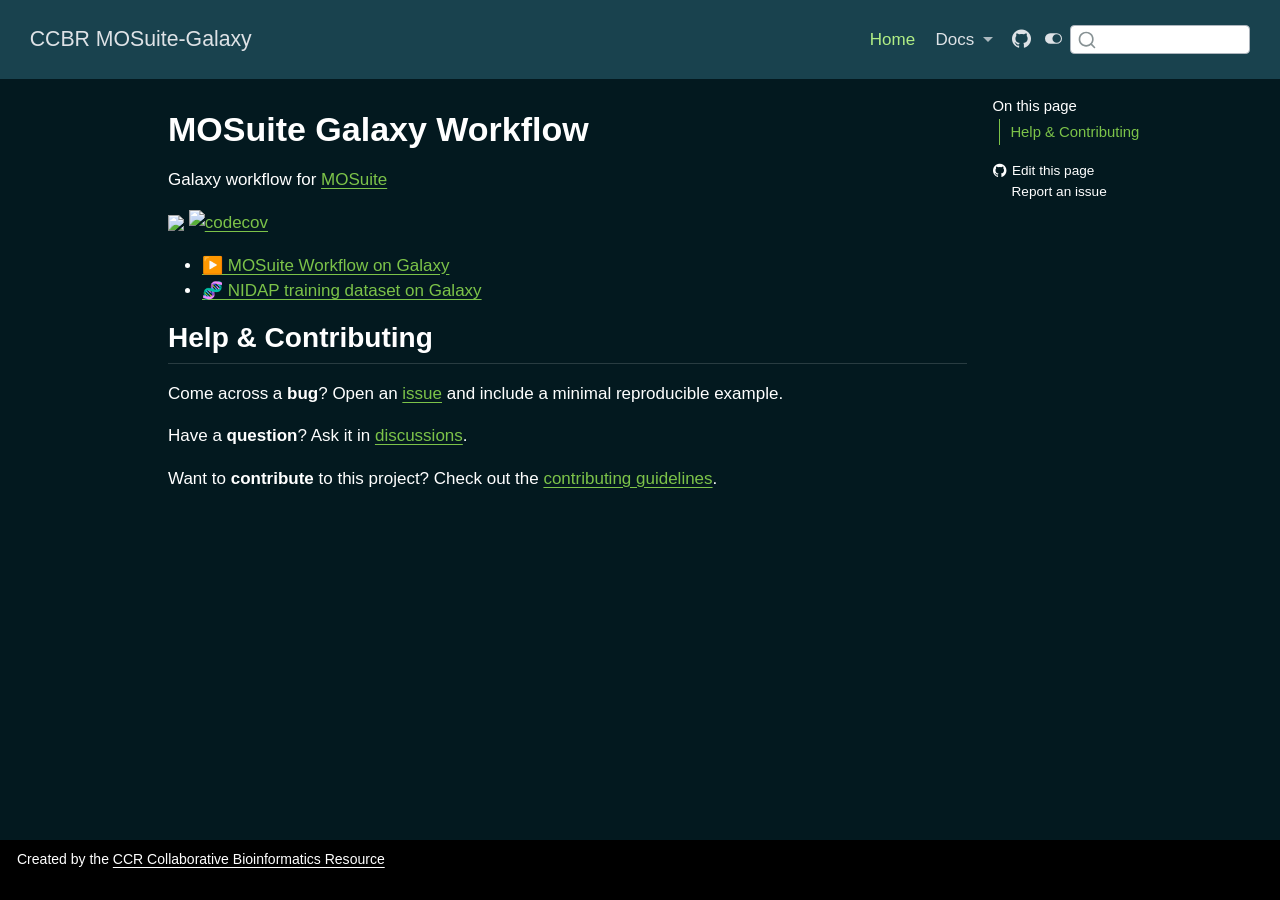
==== commit 76155bdb: "Built site for gh-pages" ====
--- a/index.html
+++ b/index.html
@@ -2,7 +2,7 @@
 <html xmlns="http://www.w3.org/1999/xhtml" lang="en" xml:lang="en"><head>
 
 <meta charset="utf-8">
-<meta name="generator" content="quarto-1.9.37">
+<meta name="generator" content="quarto-1.10.18">
 
 <meta name="viewport" content="width=device-width, initial-scale=1.0, user-scalable=yes">
 
@@ -12,10 +12,13 @@
 /* Default styles provided by pandoc.
 ** See https://pandoc.org/MANUAL.html#variables-for-html for config info.
 */
-code{white-space: pre-wrap;}
 span.smallcaps{font-variant: small-caps;}
-div.columns{display: flex; gap: min(4vw, 1.5em);}
-div.column{flex: auto; overflow-x: auto;}
+div.columns{display: flex; gap: 1.5em;}
+div.column{flex: auto;}
+@media screen {
+div.columns{gap: min(4vw, 1.5em);}
+div.column{overflow-x: auto;}
+}
 div.hanging-indent{margin-left: 1.5em; text-indent: -1.5em;}
 ul.task-list{list-style: none;}
 ul.task-list li input[type="checkbox"] {
@@ -39,12 +42,12 @@
 <script src="site_libs/quarto-html/tippy.umd.min.js"></script>
 <script src="site_libs/quarto-html/anchor.min.js"></script>
 <link href="site_libs/quarto-html/tippy.css" rel="stylesheet">
-<link href="site_libs/quarto-html/quarto-syntax-highlighting-4966be128bf5d7157e543ea73e8e4462.css" rel="stylesheet" class="quarto-color-scheme" id="quarto-text-highlighting-styles">
-<link href="site_libs/quarto-html/quarto-syntax-highlighting-dark-367f765ab51f6781aa43ef7df43ea4c0.css" rel="stylesheet" class="quarto-color-scheme quarto-color-alternate" id="quarto-text-highlighting-styles">
+<link href="site_libs/quarto-html/quarto-syntax-highlighting-0983f9b24cd05d0af2a597b18f898908.css" rel="stylesheet" class="quarto-color-scheme" id="quarto-text-highlighting-styles">
+<link href="site_libs/quarto-html/quarto-syntax-highlighting-dark-0384d355bad17beb229ae90d6df7cfa0.css" rel="stylesheet" class="quarto-color-scheme quarto-color-alternate" id="quarto-text-highlighting-styles">
 <script src="site_libs/bootstrap/bootstrap.min.js"></script>
 <link href="site_libs/bootstrap/bootstrap-icons.css" rel="stylesheet">
-<link href="site_libs/bootstrap/bootstrap-c4fec88b975a634cdb1fd8c3685b61e0.min.css" rel="stylesheet" append-hash="true" class="quarto-color-scheme" id="quarto-bootstrap" data-mode="light">
-<link href="site_libs/bootstrap/bootstrap-dark-7e88c979873805ef41421e9d83f176ce.min.css" rel="stylesheet" append-hash="true" class="quarto-color-scheme quarto-color-alternate" id="quarto-bootstrap" data-mode="dark">
+<link href="site_libs/bootstrap/bootstrap-158d5135b13df539d9c55c3e63d2cca2.min.css" rel="stylesheet" append-hash="true" class="quarto-color-scheme" id="quarto-bootstrap" data-mode="light">
+<link href="site_libs/bootstrap/bootstrap-dark-55703509f3e7284a3df915a8a3ede26e.min.css" rel="stylesheet" append-hash="true" class="quarto-color-scheme quarto-color-alternate" id="quarto-bootstrap" data-mode="dark">
 <script id="quarto-search-options" type="application/json">{
   "location": "navbar",
   "copy-button": false,
--- a/site_libs/quarto-html/quarto-syntax-highlighting-0983f9b24cd05d0af2a597b18f898908.css
+++ b/site_libs/quarto-html/quarto-syntax-highlighting-0983f9b24cd05d0af2a597b18f898908.css
@@ -0,0 +1,236 @@
+/* quarto syntax highlight colors */
+:root {
+  --quarto-hl-ot-color: #003B4F;
+  --quarto-hl-at-color: #657422;
+  --quarto-hl-ss-color: #20794D;
+  --quarto-hl-an-color: #5E5E5E;
+  --quarto-hl-fu-color: #4758AB;
+  --quarto-hl-st-color: #20794D;
+  --quarto-hl-cf-color: #003B4F;
+  --quarto-hl-op-color: #5E5E5E;
+  --quarto-hl-er-color: #AD0000;
+  --quarto-hl-bn-color: #AD0000;
+  --quarto-hl-al-color: #AD0000;
+  --quarto-hl-va-color: #111111;
+  --quarto-hl-bu-color: inherit;
+  --quarto-hl-ex-color: inherit;
+  --quarto-hl-pp-color: #AD0000;
+  --quarto-hl-in-color: #5E5E5E;
+  --quarto-hl-vs-color: #20794D;
+  --quarto-hl-wa-color: #5E5E5E;
+  --quarto-hl-do-color: #5E5E5E;
+  --quarto-hl-im-color: #00769E;
+  --quarto-hl-ch-color: #20794D;
+  --quarto-hl-dt-color: #AD0000;
+  --quarto-hl-fl-color: #AD0000;
+  --quarto-hl-co-color: #5E5E5E;
+  --quarto-hl-cv-color: #5E5E5E;
+  --quarto-hl-cn-color: #8f5902;
+  --quarto-hl-sc-color: #5E5E5E;
+  --quarto-hl-dv-color: #AD0000;
+  --quarto-hl-kw-color: #003B4F;
+}
+
+/* other quarto variables */
+:root {
+  --quarto-font-monospace: "Roboto Mono", "Andale Mono" "Source Code Pro", monospace;
+}
+
+/* syntax highlight based on Pandoc's rules */
+pre > code.sourceCode > span {
+  color: #003B4F;
+}
+
+code.sourceCode > span {
+  color: #003B4F;
+}
+
+div.sourceCode,
+div.sourceCode pre.sourceCode {
+  color: #003B4F;
+}
+
+/* Normal */
+code span {
+  color: #003B4F;
+}
+
+/* Alert */
+code span.al {
+  color: #AD0000;
+  font-style: inherit;
+}
+
+/* Annotation */
+code span.an {
+  color: #5E5E5E;
+  font-style: inherit;
+}
+
+/* Attribute */
+code span.at {
+  color: #657422;
+  font-style: inherit;
+}
+
+/* BaseN */
+code span.bn {
+  color: #AD0000;
+  font-style: inherit;
+}
+
+/* BuiltIn */
+code span.bu {
+  font-style: inherit;
+}
+
+/* ControlFlow */
+code span.cf {
+  color: #003B4F;
+  font-weight: bold;
+  font-style: inherit;
+}
+
+/* Char */
+code span.ch {
+  color: #20794D;
+  font-style: inherit;
+}
+
+/* Constant */
+code span.cn {
+  color: #8f5902;
+  font-style: inherit;
+}
+
+/* Comment */
+code span.co {
+  color: #5E5E5E;
+  font-style: inherit;
+}
+
+/* CommentVar */
+code span.cv {
+  color: #5E5E5E;
+  font-style: italic;
+}
+
+/* Documentation */
+code span.do {
+  color: #5E5E5E;
+  font-style: italic;
+}
+
+/* DataType */
+code span.dt {
+  color: #AD0000;
+  font-style: inherit;
+}
+
+/* DecVal */
+code span.dv {
+  color: #AD0000;
+  font-style: inherit;
+}
+
+/* Error */
+code span.er {
+  color: #AD0000;
+  font-style: inherit;
+}
+
+/* Extension */
+code span.ex {
+  font-style: inherit;
+}
+
+/* Float */
+code span.fl {
+  color: #AD0000;
+  font-style: inherit;
+}
+
+/* Function */
+code span.fu {
+  color: #4758AB;
+  font-style: inherit;
+}
+
+/* Import */
+code span.im {
+  color: #00769E;
+  font-style: inherit;
+}
+
+/* Information */
+code span.in {
+  color: #5E5E5E;
+  font-style: inherit;
+}
+
+/* Keyword */
+code span.kw {
+  color: #003B4F;
+  font-weight: bold;
+  font-style: inherit;
+}
+
+/* Operator */
+code span.op {
+  color: #5E5E5E;
+  font-style: inherit;
+}
+
+/* Other */
+code span.ot {
+  color: #003B4F;
+  font-style: inherit;
+}
+
+/* Preprocessor */
+code span.pp {
+  color: #AD0000;
+  font-style: inherit;
+}
+
+/* SpecialChar */
+code span.sc {
+  color: #5E5E5E;
+  font-style: inherit;
+}
+
+/* SpecialString */
+code span.ss {
+  color: #20794D;
+  font-style: inherit;
+}
+
+/* String */
+code span.st {
+  color: #20794D;
+  font-style: inherit;
+}
+
+/* Variable */
+code span.va {
+  color: #111111;
+  font-style: inherit;
+}
+
+/* VerbatimString */
+code span.vs {
+  color: #20794D;
+  font-style: inherit;
+}
+
+/* Warning */
+code span.wa {
+  color: #5E5E5E;
+  font-style: italic;
+}
+
+.prevent-inlining {
+  content: "</";
+}
+
+/*# sourceMappingURL=c4483a6b52e0ee54148090cc78c4c224.css.map */
--- a/site_libs/quarto-html/quarto-syntax-highlighting-dark-0384d355bad17beb229ae90d6df7cfa0.css
+++ b/site_libs/quarto-html/quarto-syntax-highlighting-dark-0384d355bad17beb229ae90d6df7cfa0.css
@@ -0,0 +1,219 @@
+/* quarto syntax highlight colors */
+:root {
+  --quarto-hl-al-color: #f07178;
+  --quarto-hl-an-color: #d4d0ab;
+  --quarto-hl-at-color: #00e0e0;
+  --quarto-hl-bn-color: #d4d0ab;
+  --quarto-hl-bu-color: #abe338;
+  --quarto-hl-ch-color: #abe338;
+  --quarto-hl-co-color: #f8f8f2;
+  --quarto-hl-cv-color: #ffd700;
+  --quarto-hl-cn-color: #ffd700;
+  --quarto-hl-cf-color: #ffa07a;
+  --quarto-hl-dt-color: #ffa07a;
+  --quarto-hl-dv-color: #d4d0ab;
+  --quarto-hl-do-color: #f8f8f2;
+  --quarto-hl-er-color: #f07178;
+  --quarto-hl-ex-color: #00e0e0;
+  --quarto-hl-fl-color: #d4d0ab;
+  --quarto-hl-fu-color: #ffa07a;
+  --quarto-hl-im-color: #abe338;
+  --quarto-hl-in-color: #d4d0ab;
+  --quarto-hl-kw-color: #ffa07a;
+  --quarto-hl-op-color: #ffa07a;
+  --quarto-hl-ot-color: #00e0e0;
+  --quarto-hl-pp-color: #dcc6e0;
+  --quarto-hl-re-color: #00e0e0;
+  --quarto-hl-sc-color: #abe338;
+  --quarto-hl-ss-color: #abe338;
+  --quarto-hl-st-color: #abe338;
+  --quarto-hl-va-color: #00e0e0;
+  --quarto-hl-vs-color: #abe338;
+  --quarto-hl-wa-color: #dcc6e0;
+}
+
+/* other quarto variables */
+:root {
+  --quarto-font-monospace: "Roboto Mono", "Andale Mono" "Source Code Pro", monospace;
+}
+
+/* syntax highlight based on Pandoc's rules */
+pre > code.sourceCode > span {
+  color: #f8f8f2;
+}
+
+code.sourceCode > span {
+  color: #f8f8f2;
+}
+
+div.sourceCode,
+div.sourceCode pre.sourceCode {
+  color: #f8f8f2;
+}
+
+/* Normal */
+code span {
+  color: #f8f8f2;
+}
+
+/* Alert */
+code span.al {
+  color: #f07178;
+}
+
+/* Annotation */
+code span.an {
+  color: #d4d0ab;
+}
+
+/* Attribute */
+code span.at {
+  color: #00e0e0;
+}
+
+/* BaseN */
+code span.bn {
+  color: #d4d0ab;
+}
+
+/* BuiltIn */
+code span.bu {
+  color: #abe338;
+}
+
+/* ControlFlow */
+code span.cf {
+  font-weight: bold;
+  color: #ffa07a;
+}
+
+/* Char */
+code span.ch {
+  color: #abe338;
+}
+
+/* Constant */
+code span.cn {
+  color: #ffd700;
+}
+
+/* Comment */
+code span.co {
+  font-style: italic;
+  color: #f8f8f2;
+}
+
+/* CommentVar */
+code span.cv {
+  color: #ffd700;
+}
+
+/* Documentation */
+code span.do {
+  color: #f8f8f2;
+}
+
+/* DataType */
+code span.dt {
+  color: #ffa07a;
+}
+
+/* DecVal */
+code span.dv {
+  color: #d4d0ab;
+}
+
+/* Error */
+code span.er {
+  color: #f07178;
+  text-decoration: underline;
+}
+
+/* Extension */
+code span.ex {
+  font-weight: bold;
+  color: #00e0e0;
+}
+
+/* Float */
+code span.fl {
+  color: #d4d0ab;
+}
+
+/* Function */
+code span.fu {
+  color: #ffa07a;
+}
+
+/* Import */
+code span.im {
+  color: #abe338;
+}
+
+/* Information */
+code span.in {
+  color: #d4d0ab;
+}
+
+/* Keyword */
+code span.kw {
+  font-weight: bold;
+  color: #ffa07a;
+}
+
+/* Operator */
+code span.op {
+  color: #ffa07a;
+}
+
+/* Other */
+code span.ot {
+  color: #00e0e0;
+}
+
+/* Preprocessor */
+code span.pp {
+  color: #dcc6e0;
+}
+
+/* RegionMarker */
+code span.re {
+  background-color: #f8f8f2;
+  color: #00e0e0;
+}
+
+/* SpecialChar */
+code span.sc {
+  color: #abe338;
+}
+
+/* SpecialString */
+code span.ss {
+  color: #abe338;
+}
+
+/* String */
+code span.st {
+  color: #abe338;
+}
+
+/* Variable */
+code span.va {
+  color: #00e0e0;
+}
+
+/* VerbatimString */
+code span.vs {
+  color: #abe338;
+}
+
+/* Warning */
+code span.wa {
+  color: #dcc6e0;
+}
+
+.prevent-inlining {
+  content: "</";
+}
+
+/*# sourceMappingURL=d02b45af68a3e36a70429a3ff24b249f.css.map */
